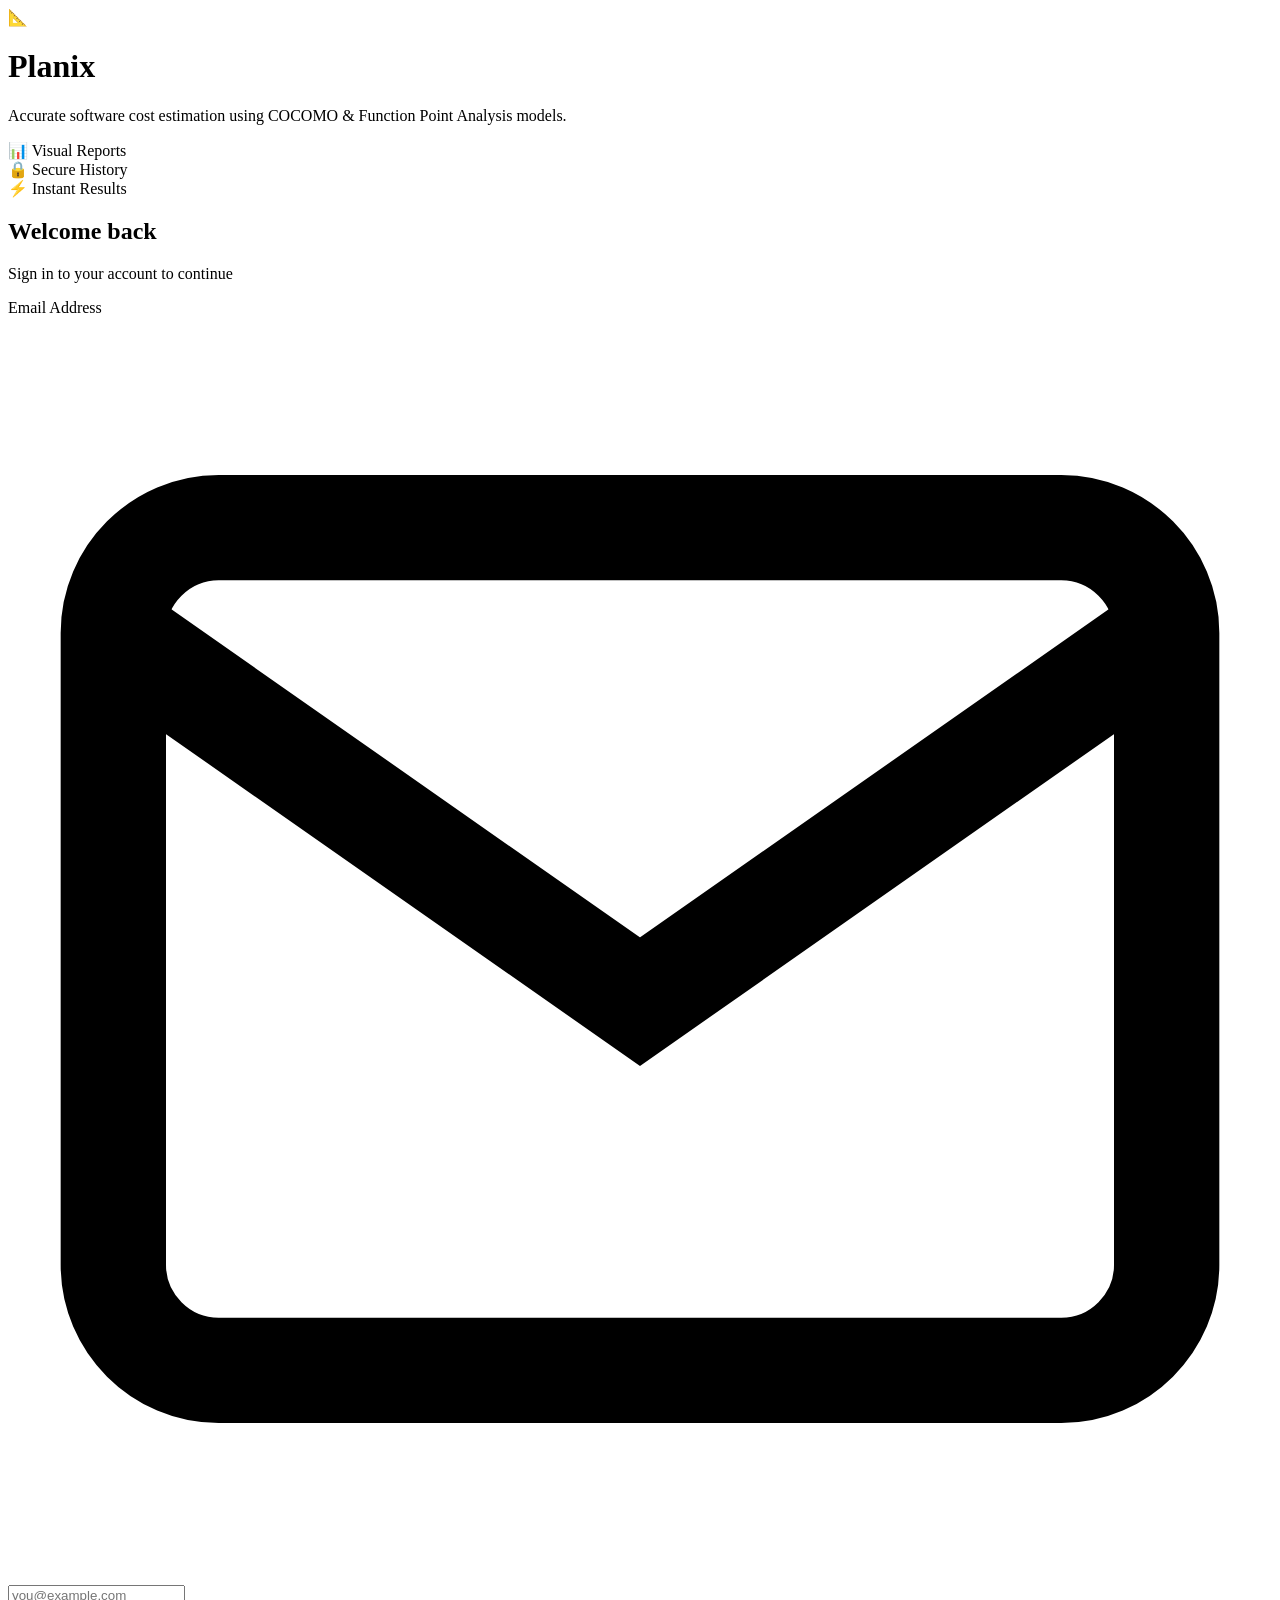
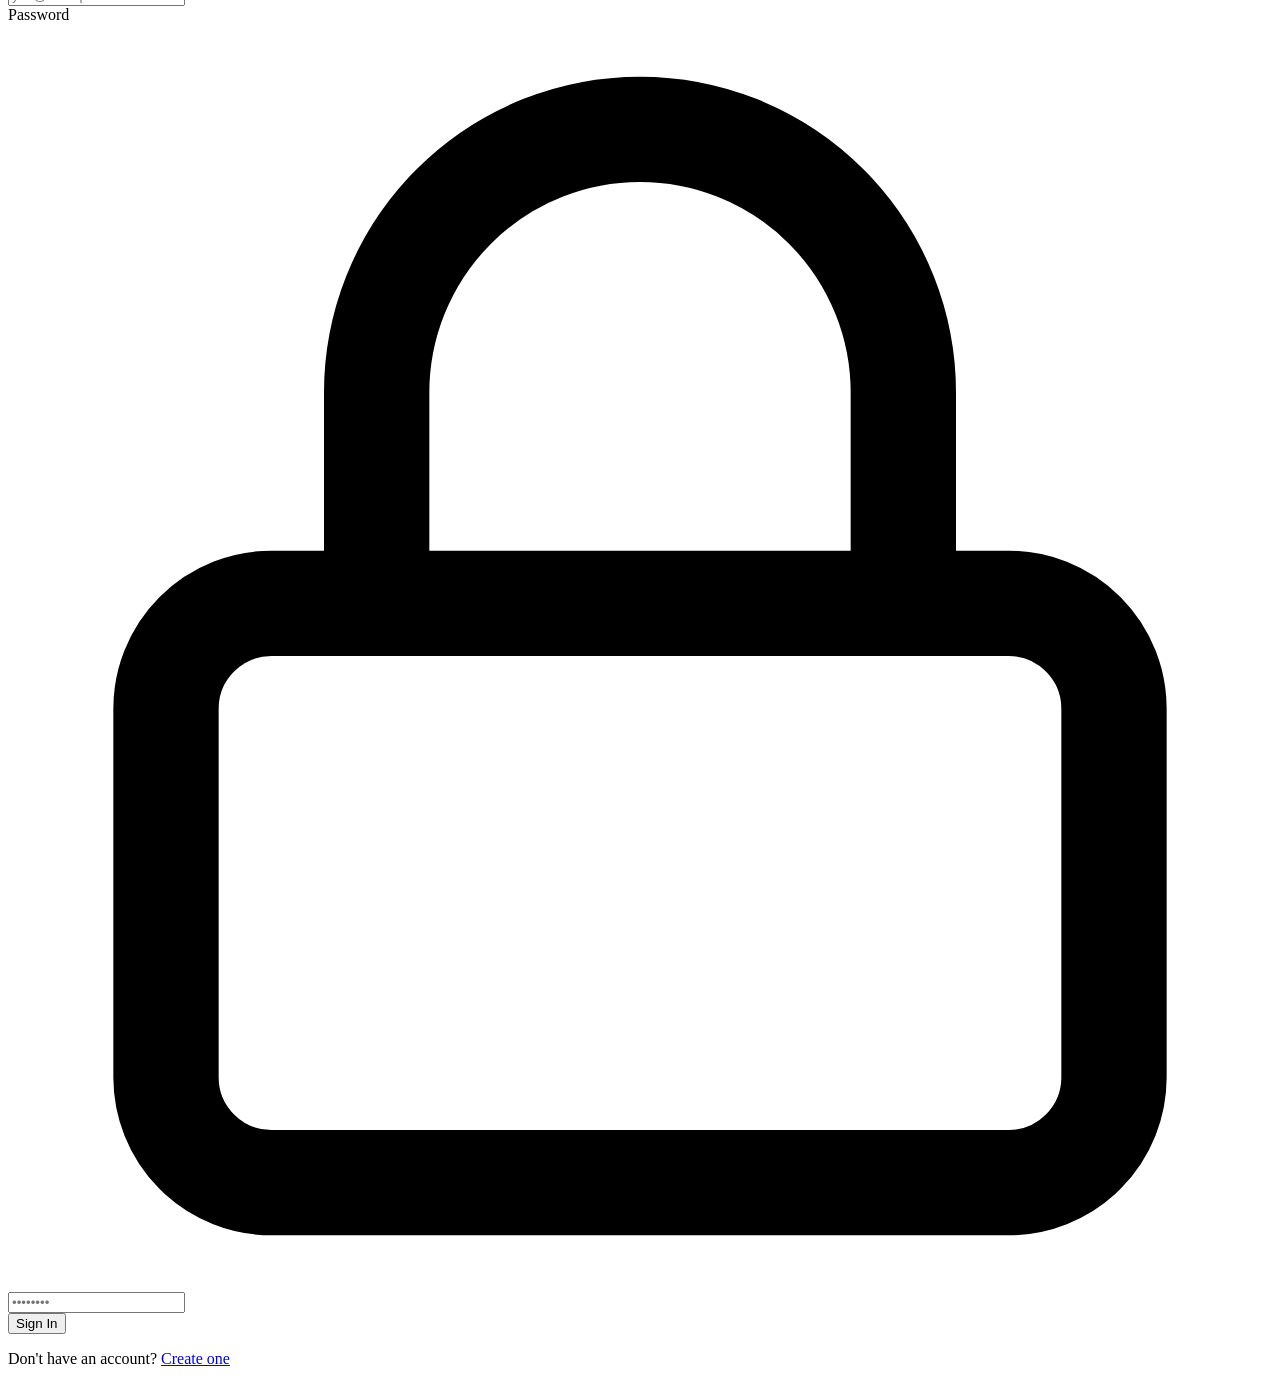
==== software_cost_estimation/templates/login.html @ 55f379b0 "Fixed submodule issue and added project properly" ====
<!DOCTYPE html>
<html lang="en">

<head>
  <meta charset="UTF-8">
  <meta name="viewport" content="width=device-width, initial-scale=1.0">
  <meta name="theme-color" content="#818cf8">
  <meta name="description" content="Planix – Accurate software cost estimation">
  <link rel="manifest" href="/static/manifest.json">
  <link rel="apple-touch-icon" href="/static/icon-192.png">
  <title>Login – Planix</title>
  <link href="https://fonts.googleapis.com/css2?family=Inter:wght@300;400;500;600;700&display=swap" rel="stylesheet">
  <link rel="stylesheet" href="/static/style.css">
</head>

<body class="auth-body">
  <div class="auth-container">
    <!-- Left decorative panel -->
    <div class="auth-hero">
      <div class="hero-content">
        <div class="hero-icon">📐</div>
        <h1>Plan<span class="accent">ix</span></h1>
        <p>Accurate software cost estimation using COCOMO &amp; Function Point Analysis models.</p>
        <div class="hero-features">
          <div class="feature-chip"><span>📊</span> Visual Reports</div>
          <div class="feature-chip"><span>🔒</span> Secure History</div>
          <div class="feature-chip"><span>⚡</span> Instant Results</div>
        </div>
      </div>
    </div>

    <!-- Login form -->
    <div class="auth-form-panel">
      <div class="auth-form-wrapper">
        <h2>Welcome back</h2>
        <p class="auth-subtitle">Sign in to your account to continue</p>

        <div id="error-msg" class="auth-error" style="display:none;"></div>

        <form id="login-form" onsubmit="handleLogin(event)">
          <div class="input-group">
            <label for="email">Email Address</label>
            <div class="input-wrapper">
              <svg class="input-icon" viewBox="0 0 24 24" fill="none" stroke="currentColor" stroke-width="2">
                <path d="M4 4h16c1.1 0 2 .9 2 2v12c0 1.1-.9 2-2 2H4c-1.1 0-2-.9-2-2V6c0-1.1.9-2 2-2z" />
                <polyline points="22,6 12,13 2,6" />
              </svg>
              <input type="email" id="email" placeholder="you@example.com" required>
            </div>
          </div>

          <div class="input-group">
            <label for="password">Password</label>
            <div class="input-wrapper">
              <svg class="input-icon" viewBox="0 0 24 24" fill="none" stroke="currentColor" stroke-width="2">
                <rect x="3" y="11" width="18" height="11" rx="2" ry="2" />
                <path d="M7 11V7a5 5 0 0 1 10 0v4" />
              </svg>
              <input type="password" id="password" placeholder="••••••••" required>
            </div>
          </div>

          <button type="submit" class="btn-primary" id="login-btn">
            <span class="btn-text">Sign In</span>
            <span class="btn-loader" style="display:none;"></span>
          </button>
        </form>

        <p class="auth-switch">
          Don't have an account? <a href="/register">Create one</a>
        </p>
      </div>
    </div>
  </div>

  <script>
    // Redirect if already logged in
    if (localStorage.getItem('token')) {
      window.location.href = '/';
    }

    async function handleLogin(e) {
      e.preventDefault();
      const btn = document.getElementById('login-btn');
      const errBox = document.getElementById('error-msg');
      errBox.style.display = 'none';
      btn.classList.add('loading');

      const email = document.getElementById('email').value;
      const password = document.getElementById('password').value;

      try {
        const res = await fetch('/auth/login', {
          method: 'POST',
          headers: { 'Content-Type': 'application/json' },
          body: JSON.stringify({ email, password })
        });
        const data = await res.json();

        if (!res.ok) {
          errBox.textContent = data.detail || 'Login failed';
          errBox.style.display = 'block';
          btn.classList.remove('loading');
          return;
        }

        localStorage.setItem('token', data.access_token);
        localStorage.setItem('username', data.username);
        window.location.href = '/';
      } catch (err) {
        errBox.textContent = 'Connection error. Is the server running?';
        errBox.style.display = 'block';
        btn.classList.remove('loading');
      }
    }

    // Register service worker
    if ('serviceWorker' in navigator) {
      navigator.serviceWorker.register('/sw.js').catch(function (err) {
        console.log('SW registration failed:', err);
      });
    }
  </script>
</body>

</html>
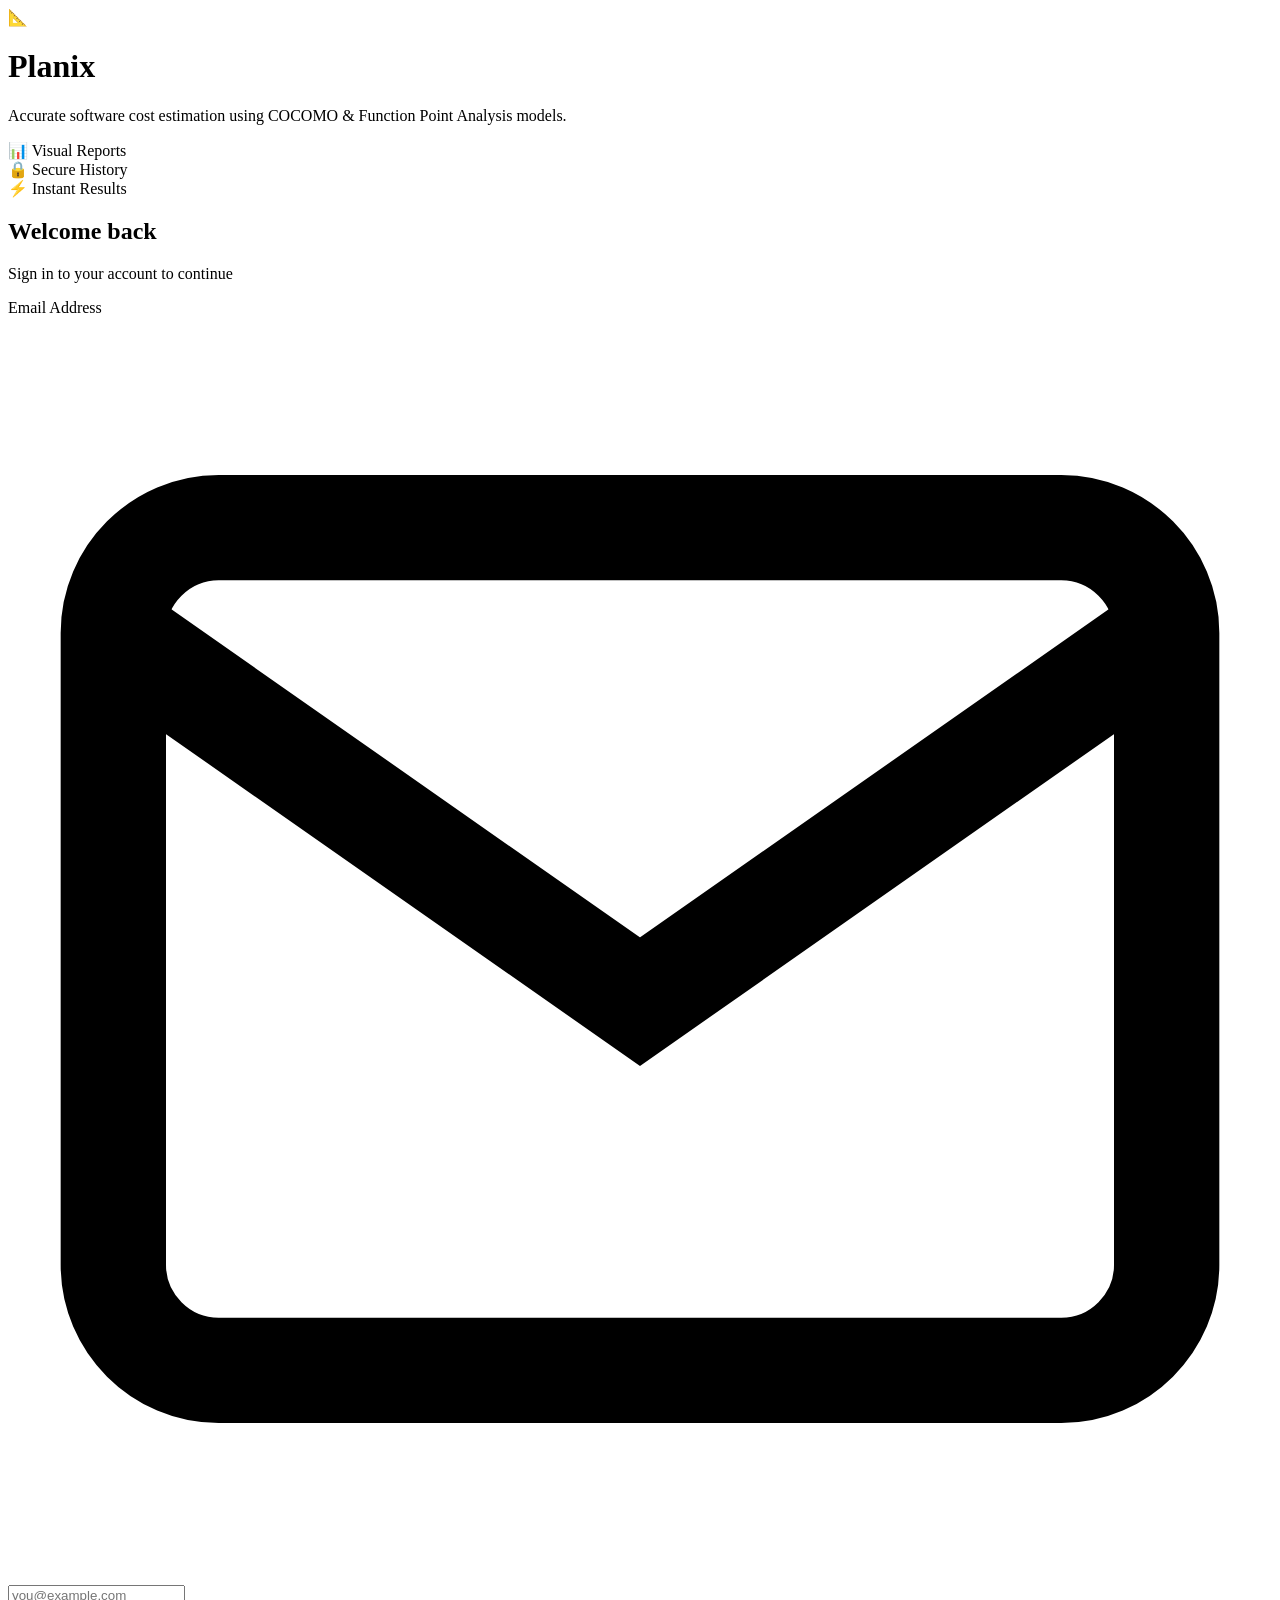
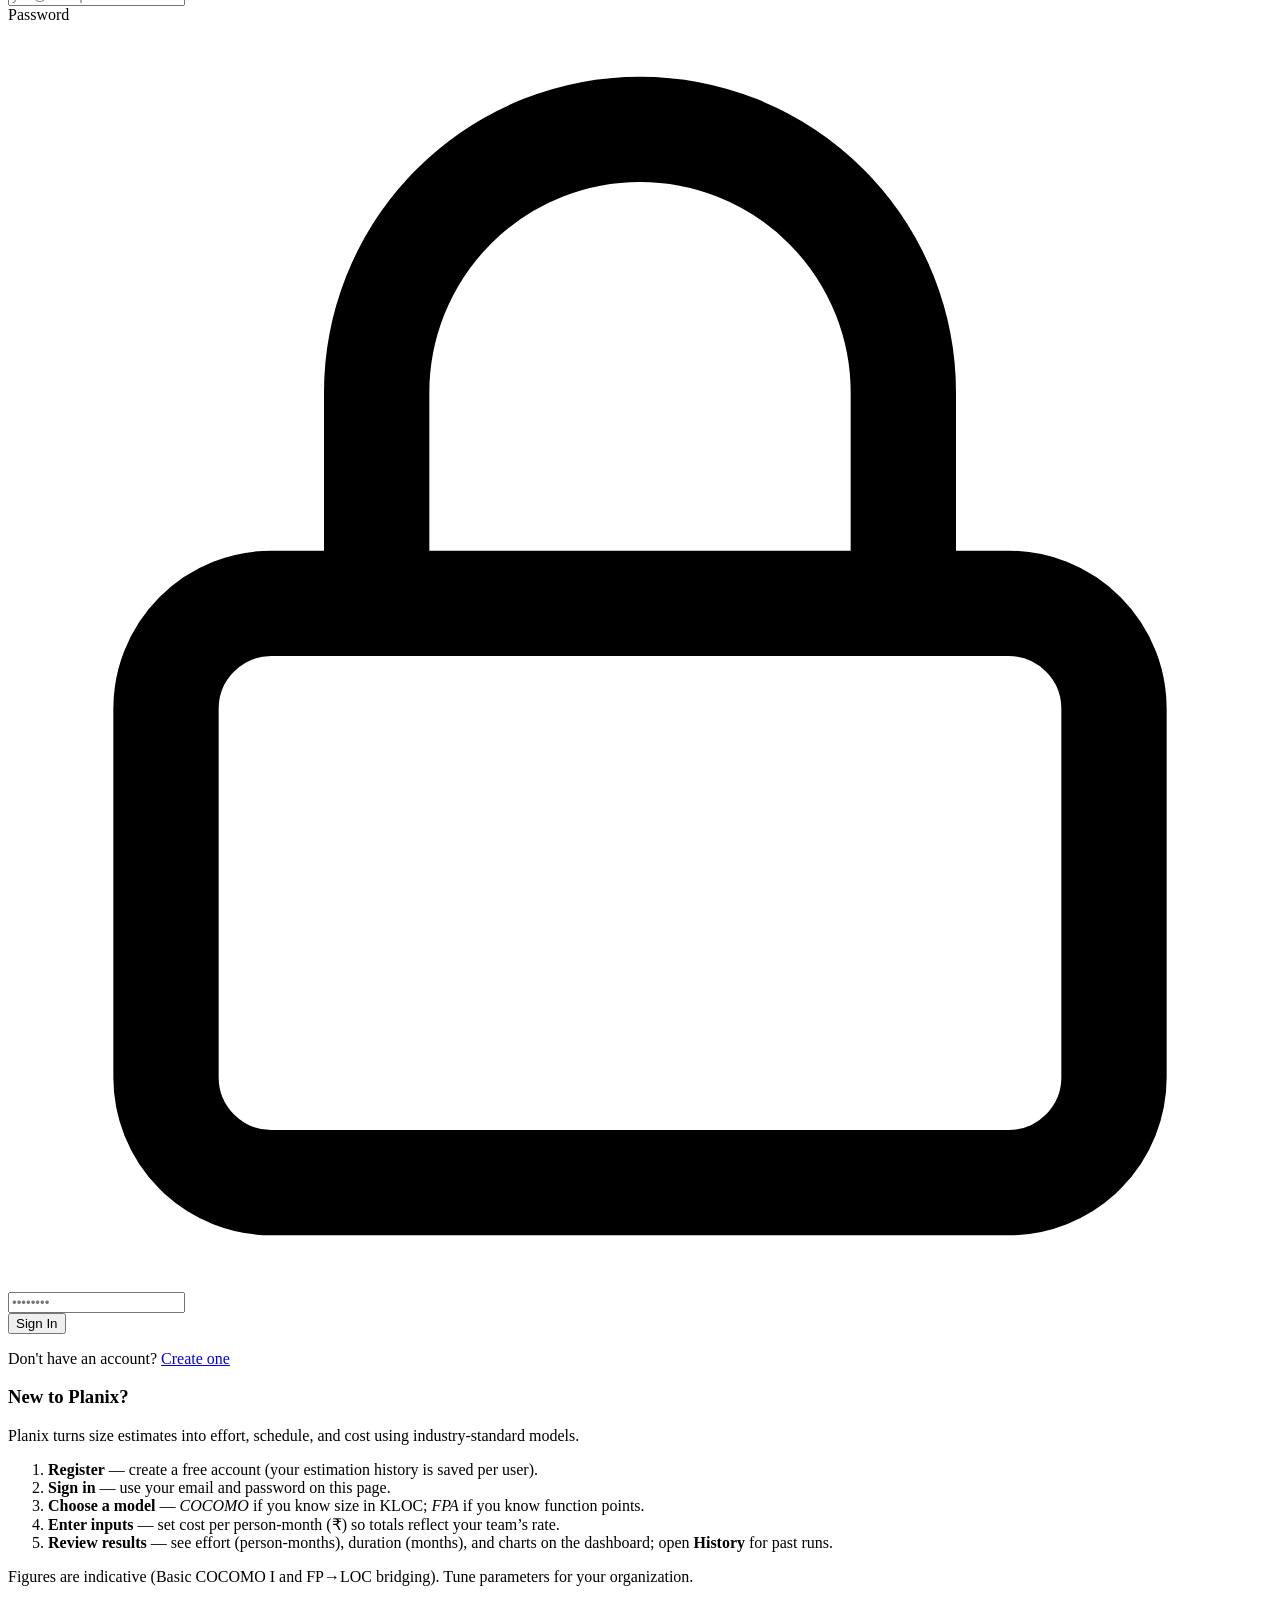
==== commit 4e377e0f: "final changes" ====
--- a/software_cost_estimation/templates/login.html
+++ b/software_cost_estimation/templates/login.html
@@ -31,7 +31,8 @@
 
     <!-- Login form -->
     <div class="auth-form-panel">
-      <div class="auth-form-wrapper">
+      <div class="auth-form-inner">
+        <div class="auth-form-wrapper">
         <h2>Welcome back</h2>
         <p class="auth-subtitle">Sign in to your account to continue</p>
 
@@ -69,6 +70,20 @@
         <p class="auth-switch">
           Don't have an account? <a href="/register">Create one</a>
         </p>
+        </div>
+
+        <aside class="auth-guide" aria-label="Getting started">
+          <h3 class="auth-guide-title">New to Planix?</h3>
+          <p class="auth-guide-lead">Planix turns size estimates into effort, schedule, and cost using industry-standard models.</p>
+          <ol class="auth-guide-steps">
+            <li><strong>Register</strong> — create a free account (your estimation history is saved per user).</li>
+            <li><strong>Sign in</strong> — use your email and password on this page.</li>
+            <li><strong>Choose a model</strong> — <em>COCOMO</em> if you know size in KLOC; <em>FPA</em> if you know function points.</li>
+            <li><strong>Enter inputs</strong> — set cost per person-month (₹) so totals reflect your team’s rate.</li>
+            <li><strong>Review results</strong> — see effort (person-months), duration (months), and charts on the dashboard; open <strong>History</strong> for past runs.</li>
+          </ol>
+          <p class="auth-guide-note">Figures are indicative (Basic COCOMO I and FP→LOC bridging). Tune parameters for your organization.</p>
+        </aside>
       </div>
     </div>
   </div>
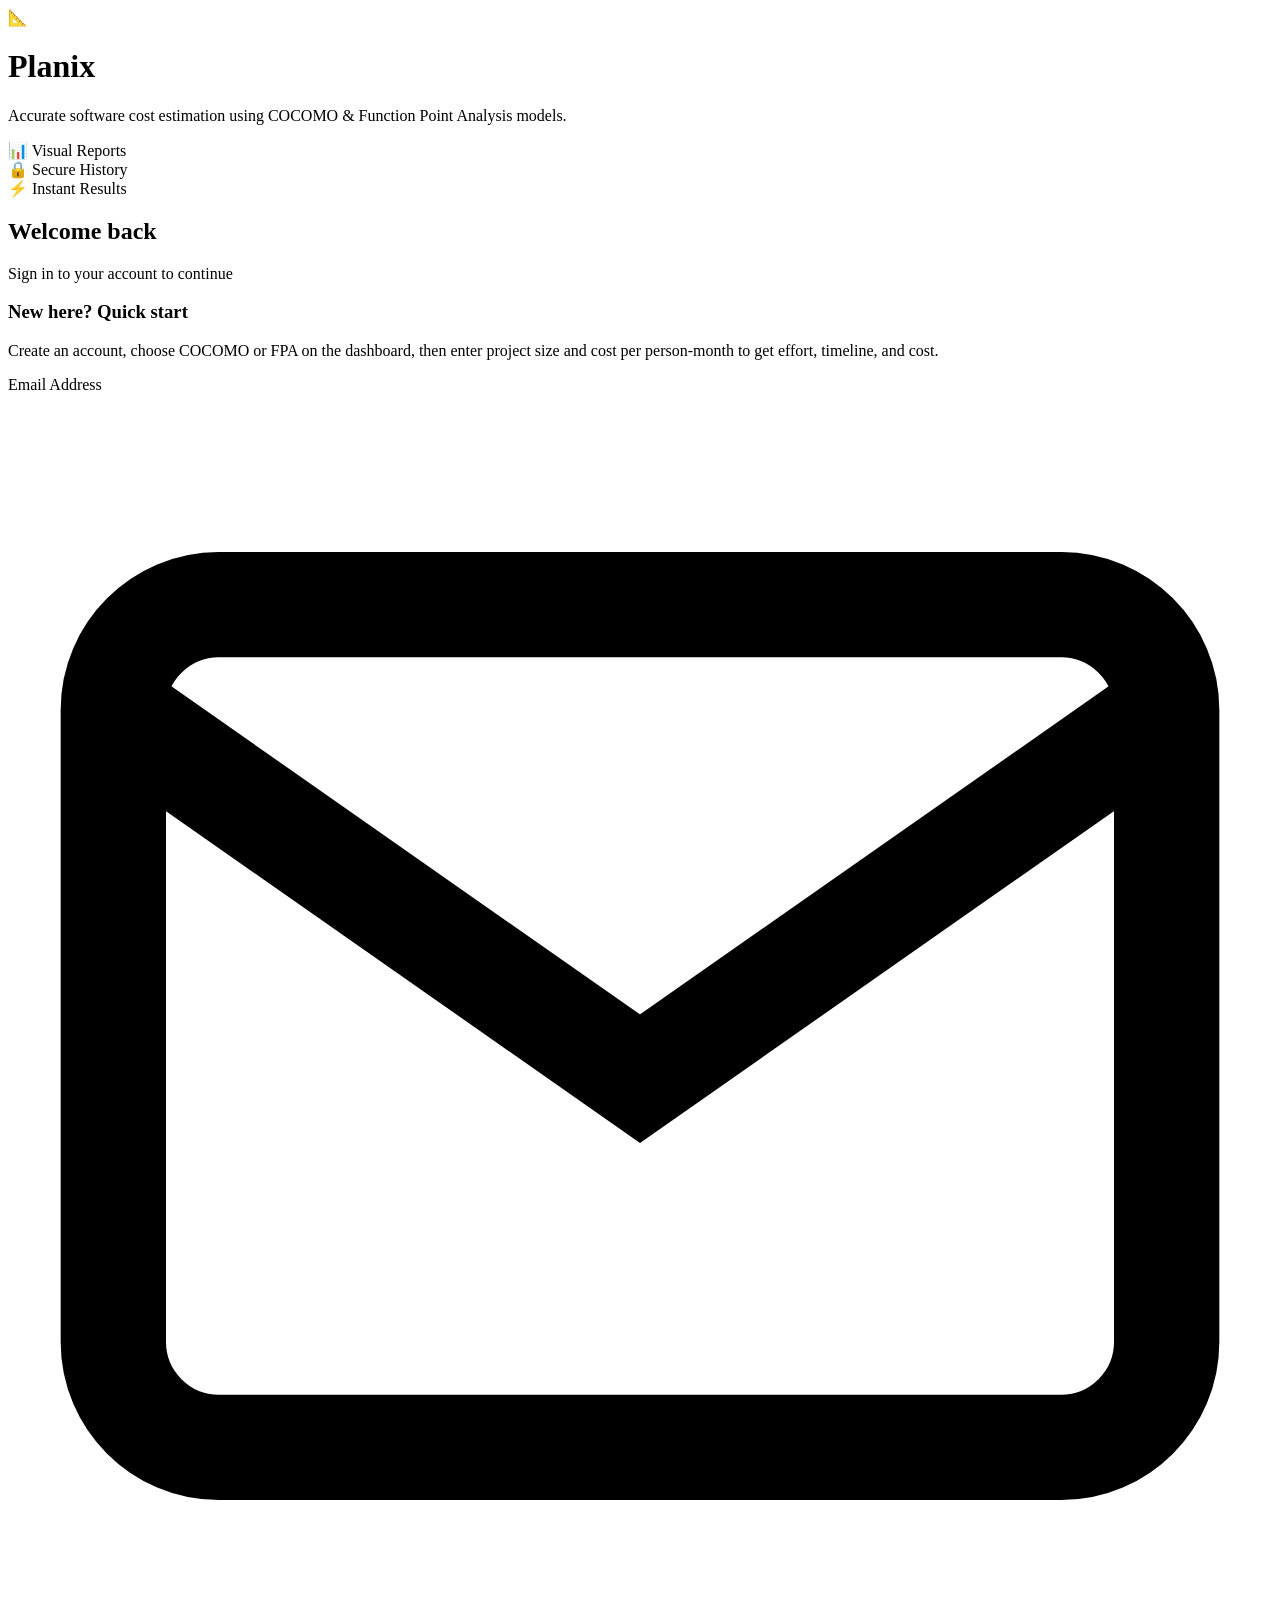
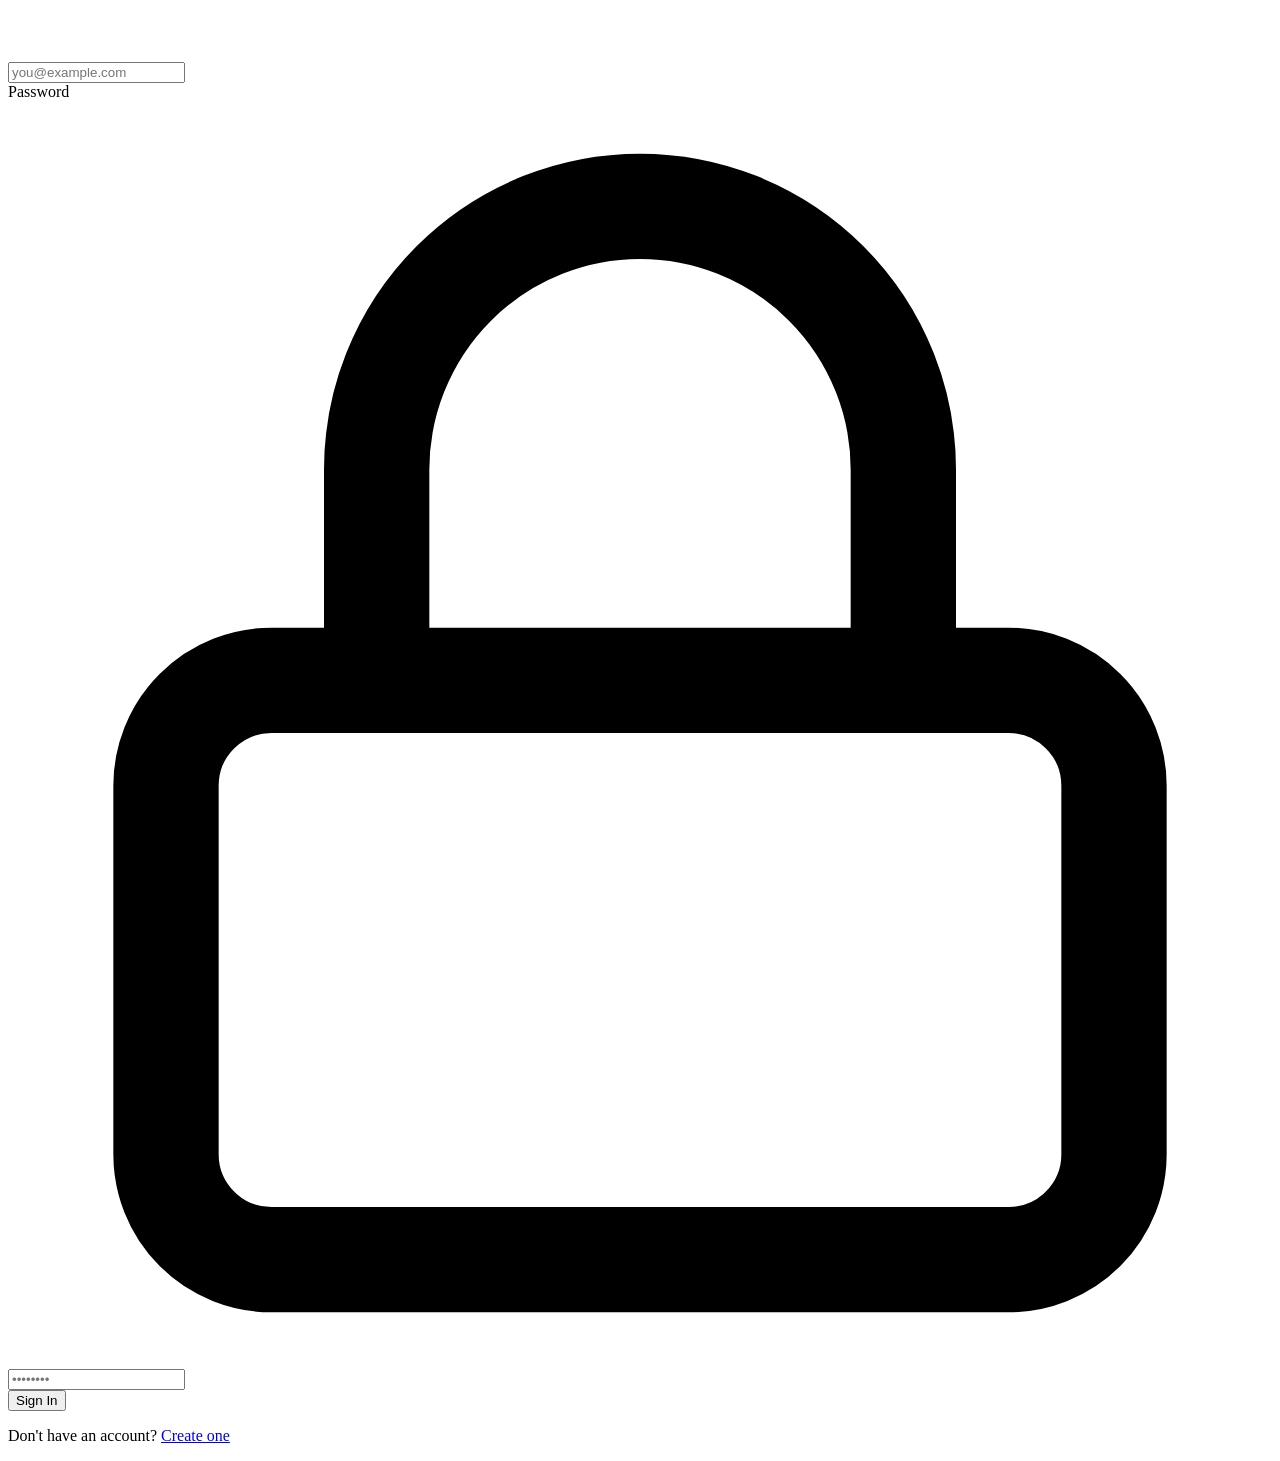
==== commit d0f9d6d9: "Refine login UI and quick-start guide" ====
--- a/software_cost_estimation/templates/login.html
+++ b/software_cost_estimation/templates/login.html
@@ -35,6 +35,10 @@
         <div class="auth-form-wrapper">
         <h2>Welcome back</h2>
         <p class="auth-subtitle">Sign in to your account to continue</p>
+        <div class="login-quick-guide">
+          <h3>New here? Quick start</h3>
+          <p>Create an account, choose COCOMO or FPA on the dashboard, then enter project size and cost per person-month to get effort, timeline, and cost.</p>
+        </div>
 
         <div id="error-msg" class="auth-error" style="display:none;"></div>
 
@@ -71,19 +75,6 @@
           Don't have an account? <a href="/register">Create one</a>
         </p>
         </div>
-
-        <aside class="auth-guide" aria-label="Getting started">
-          <h3 class="auth-guide-title">New to Planix?</h3>
-          <p class="auth-guide-lead">Planix turns size estimates into effort, schedule, and cost using industry-standard models.</p>
-          <ol class="auth-guide-steps">
-            <li><strong>Register</strong> — create a free account (your estimation history is saved per user).</li>
-            <li><strong>Sign in</strong> — use your email and password on this page.</li>
-            <li><strong>Choose a model</strong> — <em>COCOMO</em> if you know size in KLOC; <em>FPA</em> if you know function points.</li>
-            <li><strong>Enter inputs</strong> — set cost per person-month (₹) so totals reflect your team’s rate.</li>
-            <li><strong>Review results</strong> — see effort (person-months), duration (months), and charts on the dashboard; open <strong>History</strong> for past runs.</li>
-          </ol>
-          <p class="auth-guide-note">Figures are indicative (Basic COCOMO I and FP→LOC bridging). Tune parameters for your organization.</p>
-        </aside>
       </div>
     </div>
   </div>
